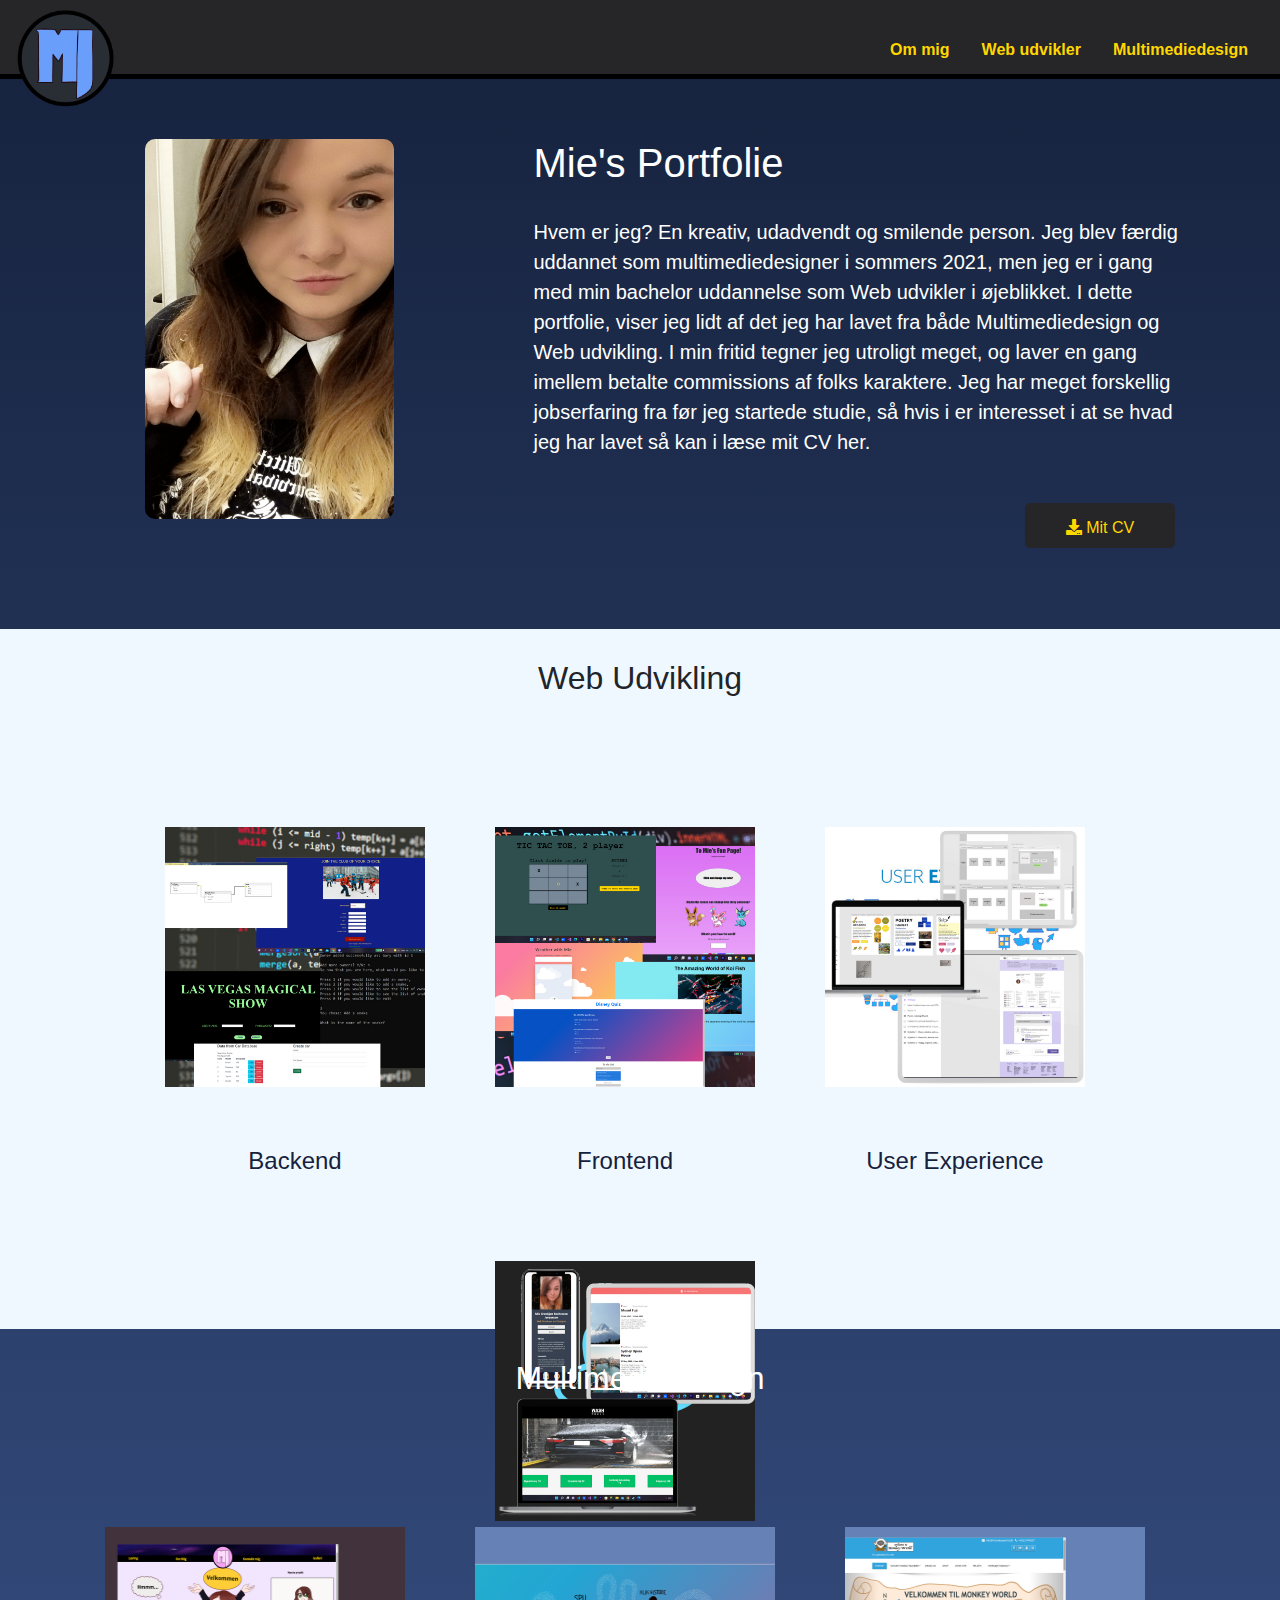
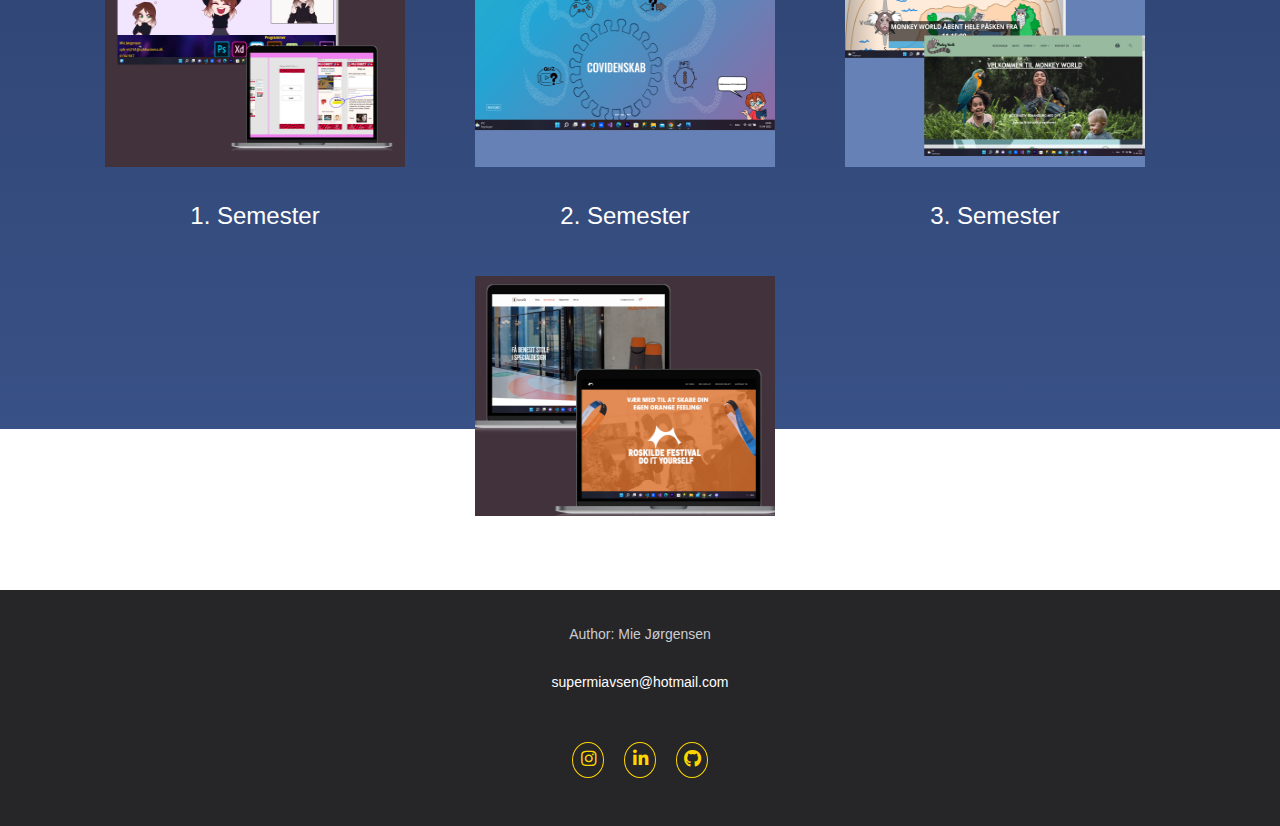
==== index.html @ 594bc170 "Update index.html" ====
<!DOCTYPE html>
<html lang="da">
<head>
    <meta charset="UTF-8">
    <meta http-equiv="X-UA-Compatible" content="IE=edge">
    <meta name="viewport" content="width=device-width, initial-scale=1.0">
    <title>Portfolie</title>
    <link rel="stylesheet" href="style.css">
    <link rel="stylesheet" href="https://cdnjs.cloudflare.com/ajax/libs/font-awesome/5.15.3/css/all.min.css"/>
    <link rel="stylesheet" href="https://cdn.jsdelivr.net/npm/bootstrap@4.4.1/dist/css/bootstrap.min.css" integrity="sha384-Vkoo8x4CGsO3+Hhxv8T/Q5PaXtkKtu6ug5TOeNV6gBiFeWPGFN9MuhOf23Q9Ifjh" crossorigin="anonymous">
</head>
<body>
    <nav class="navbar">

                <a href="/index.html"><img class="logo" src="images/mylogo.png" width="100px" height="100px" alt="logo"></a>

                   <ul class="menu">
                       <li><a href="#about" class="menu-btn">Om mig</a></li>
                       <li><a href="#web" class="menu-btn">Web udvikler</a></li>
                       <li><a href="#mul" class="menu-btn">Multimediedesign</a></li>
                   </ul>          
    </nav>

<div class="container" id="about">

       <div class="right-column">

                   <h1>Mie's Portfolie</h1>
                   <p>
                      Hvem er jeg? En kreativ, udadvendt og smilende person. 
                      Jeg blev færdig uddannet som multimediedesigner i sommers 2021,
                      men jeg er i gang med min bachelor uddannelse som Web udvikler i øjeblikket.
                      I dette portfolie, viser jeg lidt af det jeg har lavet fra både Multimediedesign og 
                      Web udvikling. 
                      I min fritid tegner jeg utroligt meget, og laver en gang imellem betalte commissions
                      af folks karaktere. 
                      Jeg har meget forskellig jobserfaring fra før jeg startede studie, så hvis i er interesset
                      i at se hvad jeg har lavet så kan i læse mit CV her. 
                  
                   </p>
             <a href="/pdf/CV_Mie2022_praktik .pdf" download="mit-cv.pdf" class="CV-btn">
                 <i class="fa fa-download"></i>  Mit CV
             </a> 
       </div>
                <div class="left-column">
              <img src="images/me.jpeg" alt="profil billede">
                </div>
</div>

 <div class="development" id="web">
    
      <h2>Web Udvikling</h2>
        <div class="row">
            <div>
                <a href="./webdev.html#backend2">
                  <img src="images/Backend.png" alt="" width="280px" height="280px">
                  <h4>Backend</h4>
                </a>
            </div>
            <div>
                <a href="./webdev.html#frontend2">
                  <img src="images/frontend.png" alt="" width="280px" height="280px">
                  <h4>Frontend</h4>
                </a>
            </div>
            <div>
                <a href="./webdev.html#userex">
                  <img src="images/UX.png" alt="" width="280px" height="280px">
                  <h4>User Experience</h4>
                </a>
            </div>
            <div>
                <a href="./webdev.html#react">
                  <img src="images/React.png" alt="" width="280px" height="280px">
                  <h4>React</h4>
                </a>
            </div>

        </div>
        
 </div>
 <div class="multi" id="mul">
    <h2>Multimediedesign</h2>
    <div class="row">
        <div>
            <a href="./multimediedesign.html#1sem">
              <img src="images/1semester.png" alt="" width="320px" height="260px">
              <h4>1. Semester</h4>
            </a>
        </div>
        <div>
            <a href="./multimediedesign.html#2sem">
              <img src="images/covidenskab.png" alt="" width="320px" height="260px">
              <h4>2. Semester</h4>
            </a>
        </div>
        <div>
            <a href="./multimediedesign.html#3sem">
              <img src="images/Monkeyworld.png" alt="" width="320px" height="260px">
              <h4>3. Semester</h4>
            </a>
        </div>
        <div>
            <a href="./multimediedesign.html#4sem">
              <img src="images/4semester.png" alt="" width="320px" height="260px">
              <h4>4. Semester</h4>
            </a>
        </div>

    </div>
    
  </footer >
     <div class="footer-content">
       <p><p>Author: Mie Jørgensen</p>
       <p><a href="mailto:supermiavsen@hotmail.com">supermiavsen@hotmail.com</a></p></p>
       <ul class="socials">
        <li><a href="https://www.instagram.com/_mivsen_/"><i class="fab fa-instagram"></i></a></li>
        <li><a href="https://www.linkedin.com/in/mie-joergensen-37874b158/"><i class="fab fa-linkedin-in"></i></a></li>
        <li><a href="https://github.com/mj761?tab=repositories"><i class="fab fa-github"></i></a></li>
     </ul>

     </div>
   </footer>








    <script src="main.js"></script>
    <script src="https://code.jquery.com/jquery-3.4.1.slim.min.js" integrity="sha384-J6qa4849blE2+poT4WnyKhv5vZF5SrPo0iEjwBvKU7imGFAV0wwj1yYfoRSJoZ+n" crossorigin="anonymous"></script>
    <script src="https://cdn.jsdelivr.net/npm/popper.js@1.16.0/dist/umd/popper.min.js" integrity="sha384-Q6E9RHvbIyZFJoft+2mJbHaEWldlvI9IOYy5n3zV9zzTtmI3UksdQRVvoxMfooAo" crossorigin="anonymous"></script>
    <script src="https://cdn.jsdelivr.net/npm/bootstrap@4.4.1/dist/js/bootstrap.min.js" integrity="sha384-wfSDF2E50Y2D1uUdj0O3uMBJnjuUD4Ih7YwaYd1iqfktj0Uod8GCExl3Og8ifwB6" crossorigin="anonymous"></script>
</body>
</html>
---- style.css ----
body {
    margin:0;
    background-image: linear-gradient(#16223D, #385186);
    background-size: cover;
    background-repeat: no-repeat;
    width: 100%;
    height: auto;
    
}

/*---------- Navbar styling ----------*/

.navbar {
    width: 100%;
    height: 79px;
    background-color:#262527;
    border-bottom: 5px solid black;
    
    
}

ul {
    list-style-type: none;
    margin: 0;
    padding: 0;
    overflow: hidden;
    
  }
  
li {
    float: left;
    
  }
  
li a {
    
    display: block;
    color: gold;
    text-align: center;
    padding: 14px 16px;
    text-decoration: none;
    font-family:Verdana, Geneva, Tahoma, sans-serif;
    font-weight: bold;
    
    
    
  }
li a:hover {
    color:white;
    
}

/*---------- Om Mig styling ----------*/
.container {
    width: 100%;
    height: 550px;
}
.left-column img {
    width: 269px;
    height: 400px;
    margin: 50px;
    padding: 10px;
    border-radius: 20px;
    
}

.right-column {
    float: right; 
    width: 65%;
    font-family:Verdana, Geneva, Tahoma, sans-serif;  
    color: white; 
}
.right-column h1 {
    margin: 50px;
    padding: 10px;
    
}
.right-column p {
    margin-left: 50px;
    padding: 10px;
    margin-top: -40px;
    text-align: left;
    font-size: 20px;
}
.CV-btn {
    margin: 20px;
    padding: 10px;
    float: right;
    width: 150px;
    height: 45px;
    color: gold;
    border-radius: 5px;
    border: #262527,solid;
    background-color:#262527;
    text-align: center;
}
.CV-btn:hover {
    color:white;
    text-decoration: none;
}

/*---------- Web Udvikling styling ----------*/
.development {
    width: 100%;
    height: 700px;
    background-color: aliceblue;
}

.development h4 {
    margin: 50px;
    text-align: center;
}
.row {
    width: 100%;
    margin-top: 65px;
    display: flexbox;
    justify-content: center;
}
h2 {
    text-align: center;
    margin: 10px;
    padding: 30px;
    

}
.row img {
    display: block;
    justify-content: center;
    justify-content: space-between;
    margin: 25px;
    padding: 10px;
    
  }
.row a {
    text-decoration: none;
    color: #16223D;
}
.row a:hover {
    color: #16223D;
}

/*---------- Multimediedesign page ----------*/
.multi {
    width: 100%;
    height: 700px;
    color: white;
    background-image: #385186;
}
.multi a {
    color: white;
}
.multi a:hover {
    color: white;
}
.multi h4 {
    margin: 10px;
    text-align: center;

}

/*--------------- Footer - contact ------------------*/
footer{
    position: absolute;
    bottom: 0;
    left: 0;
    right: 0;
    background-color: #111;
    height: auto;
    width: 100vw;
    padding-top: 40px;
    color: gold;
}
.footer-content{
    display: flex;
    align-items: center;
    justify-content: center;
    flex-direction: column;
    text-align: center;
    background-color: #262527;
}
.footer-content p{
    max-width: 500px;
    margin: 10px auto;
    line-height: 28px;
    font-size: 14px;
    color: #cacdd2;
}

.socials{
    list-style: none;
    display: flex;
    align-items: center;
    justify-content: center;
    margin: 1rem 0 3rem 0;
}

.socials li{
    margin: 0 10px;
}

.socials a{
    text-decoration: none;
    color: gold;
    border: 1.1px solid gold;
    padding: 5px;
    border-radius: 50%;
}

.socials a i{
    font-size: 1.1rem;
    width: 20px;
    transition: color .4s ease;
}

.socials a:hover i{
    color:lightskyblue;
}

/*---------- Web developer page ----------*/
.container-back {
    width: 100%;
    height: 500px;
}
#backend2 h1 {
    color: gold;
}

#backend2 {
    color:aliceblue;
    margin: 10px;
    padding: 10px;
    text-align: center;
}

.left-back h2 {
    margin: 10px;
    margin-bottom: -5.2%;
    margin-left: 3%;

}

.left-back img{
    float: left;
    margin: 10px;
    padding: 10px;
}
.left-back p {
    margin: 15px;
    padding: 15px;
    margin-top: 5%;
    columns: 2;
    text-align: left;
}
.pdf-btn {
    margin: 25px;
    padding: 10px;
    width: 150px;
    height: 45px;
    float: left;
    color: gold;
    border-radius: 5px;
    border: #262527,solid;
    background-color:#262527;
}
.pdf-btn:hover {
    text-decoration: underline;
    color:gold;
}
/*-------------------------------------------*/
#sql {
    background-color: aliceblue;
    width: 100%;
    height:500px;
}
#sql h2 {
    text-align: left;
    margin: 15px;
    margin-bottom: -5%;
}

.right-back img {
    margin: 2%;
    float: right;
    margin-top: 5%;
    
}

.right-back p {
    margin: 25px;
    margin-left: 3%;
    margin-top: 5%;
    columns: 2;
    text-align: left;
}

#right-btn {
    margin-left: 3%;
}
/*-----------------------------------*/
#frontend2 {
    width: 100%;
    height: 600px;
    background-color: aliceblue;
}
#frontend2 h1 {
    text-align: center;
    color:#16223D;  
    margin: 15px;
    padding: 10px;
}
.right-front h2 {
    text-align: left;
    margin-bottom: -1%;
}
.right-front img {
    float: right;
    margin: 20px;
}
.right-front p {
    margin: 20px;
    padding: 5px;
    margin-left: 2%;
    columns: 2;
}

#frontend1 {
    color: aliceblue;
}
#frontendcont {
    width: 100%;
    height: 500px;
    background-color: aliceblue;
}

/*----------------------------------*/
#userex h2{
    margin-left: 6%;
}


/*---------- Multimediedesign page ----------*/
.left-back2 img {
    float: left;
    margin: 10px;
    padding: 10px;

}

.left-back2 h2 {
     margin: 10px;
    margin-bottom: -5.2%;
    margin-left: 10%;
}
.left-back2 p {
    margin: 15px;
    padding: 15px;
    margin-top: 5%;
    columns: 2;
    text-align: left;

}
.container-mul {
    width: 100%;
    height: 500px;
}
#multi h1 {
    color: gold;
}

#multi {
    color:aliceblue;
    margin: 10px;
    padding: 10px;
    text-align: center;
}
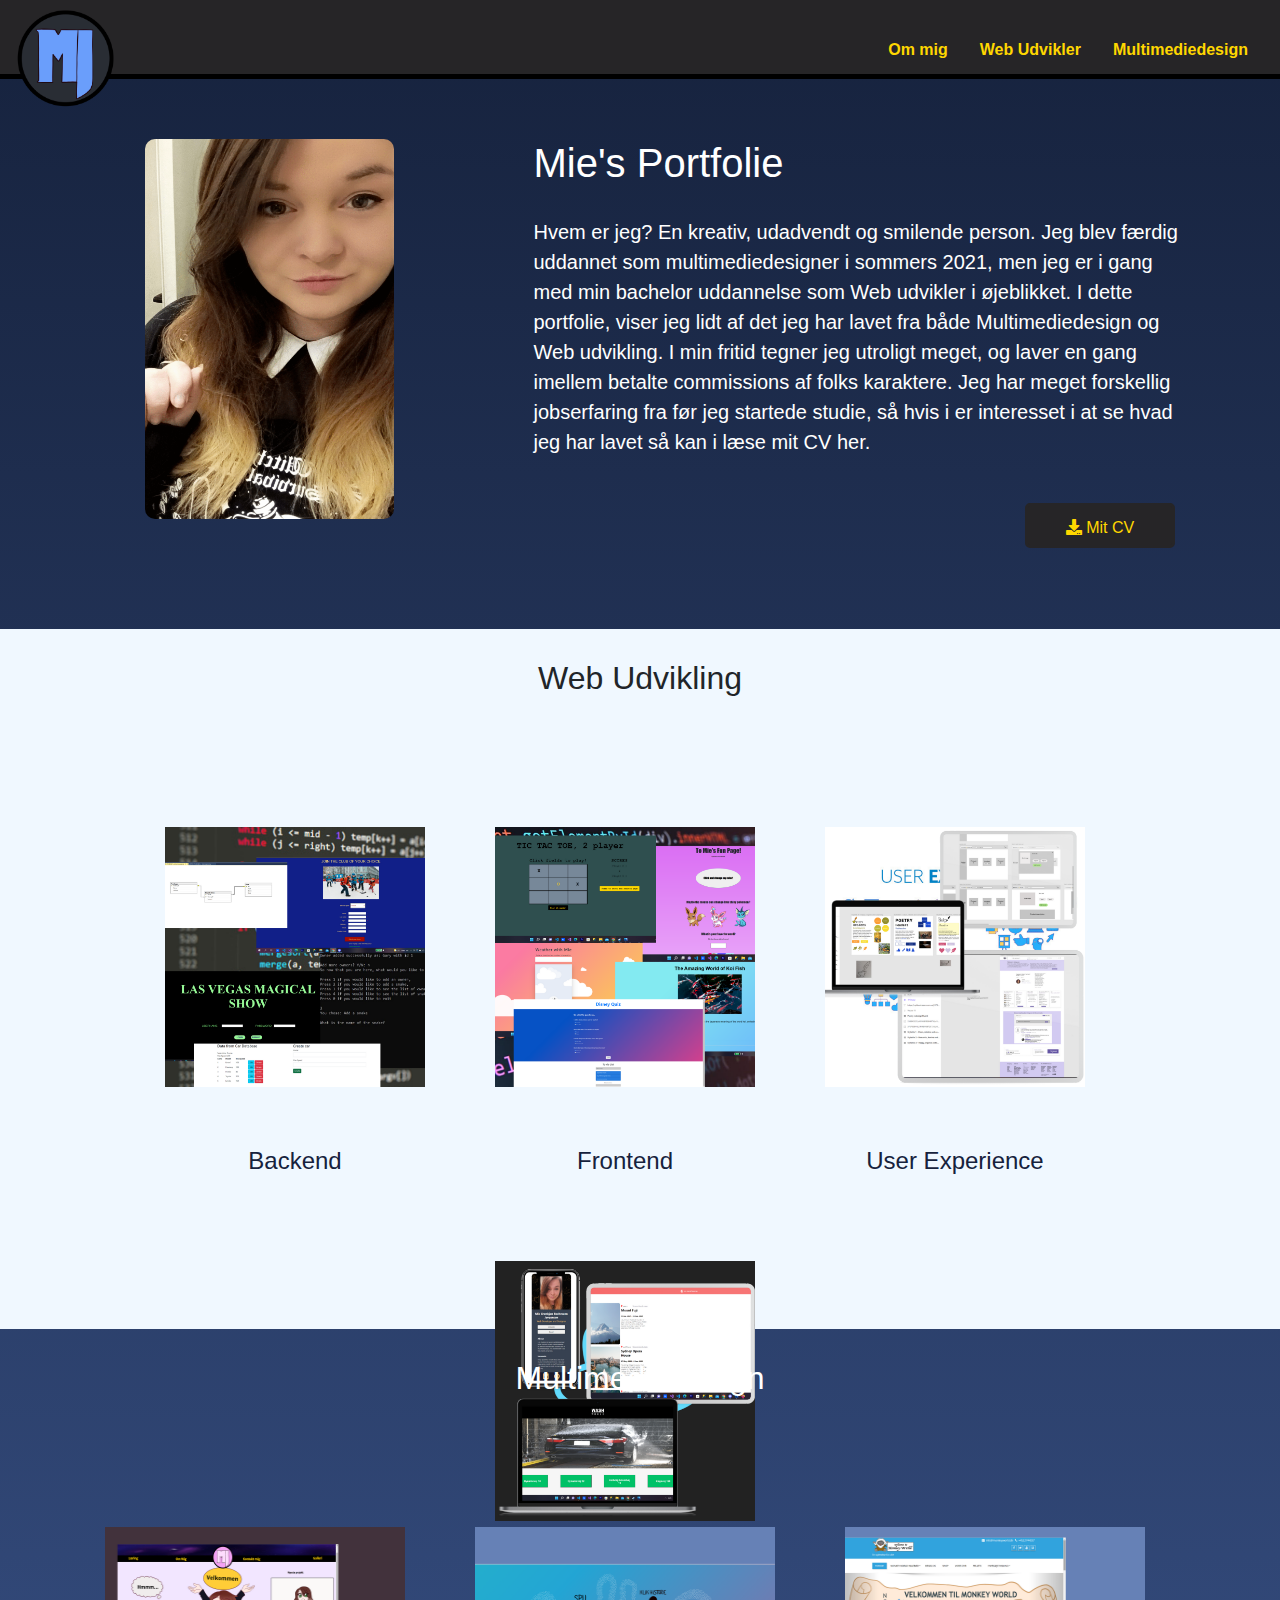
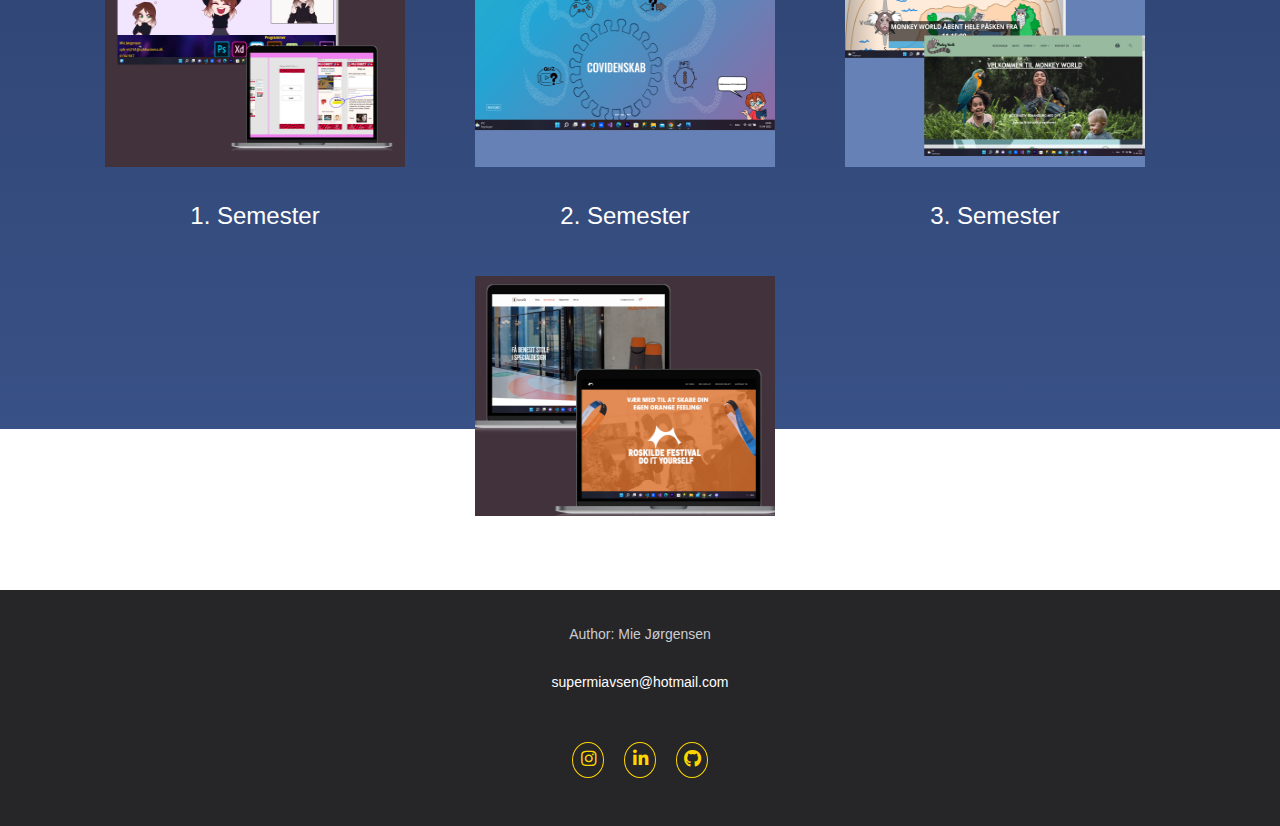
==== commit dfdbf951: "Update index.html" ====
--- a/index.html
+++ b/index.html
@@ -16,7 +16,7 @@
 
                    <ul class="menu">
                        <li><a href="#about" class="menu-btn">Om mig</a></li>
-                       <li><a href="#web" class="menu-btn">Web udvikler</a></li>
+                       <li><a href="#web" class="menu-btn">Web Udvikler</a></li>
                        <li><a href="#mul" class="menu-btn">Multimediedesign</a></li>
                    </ul>          
     </nav>
